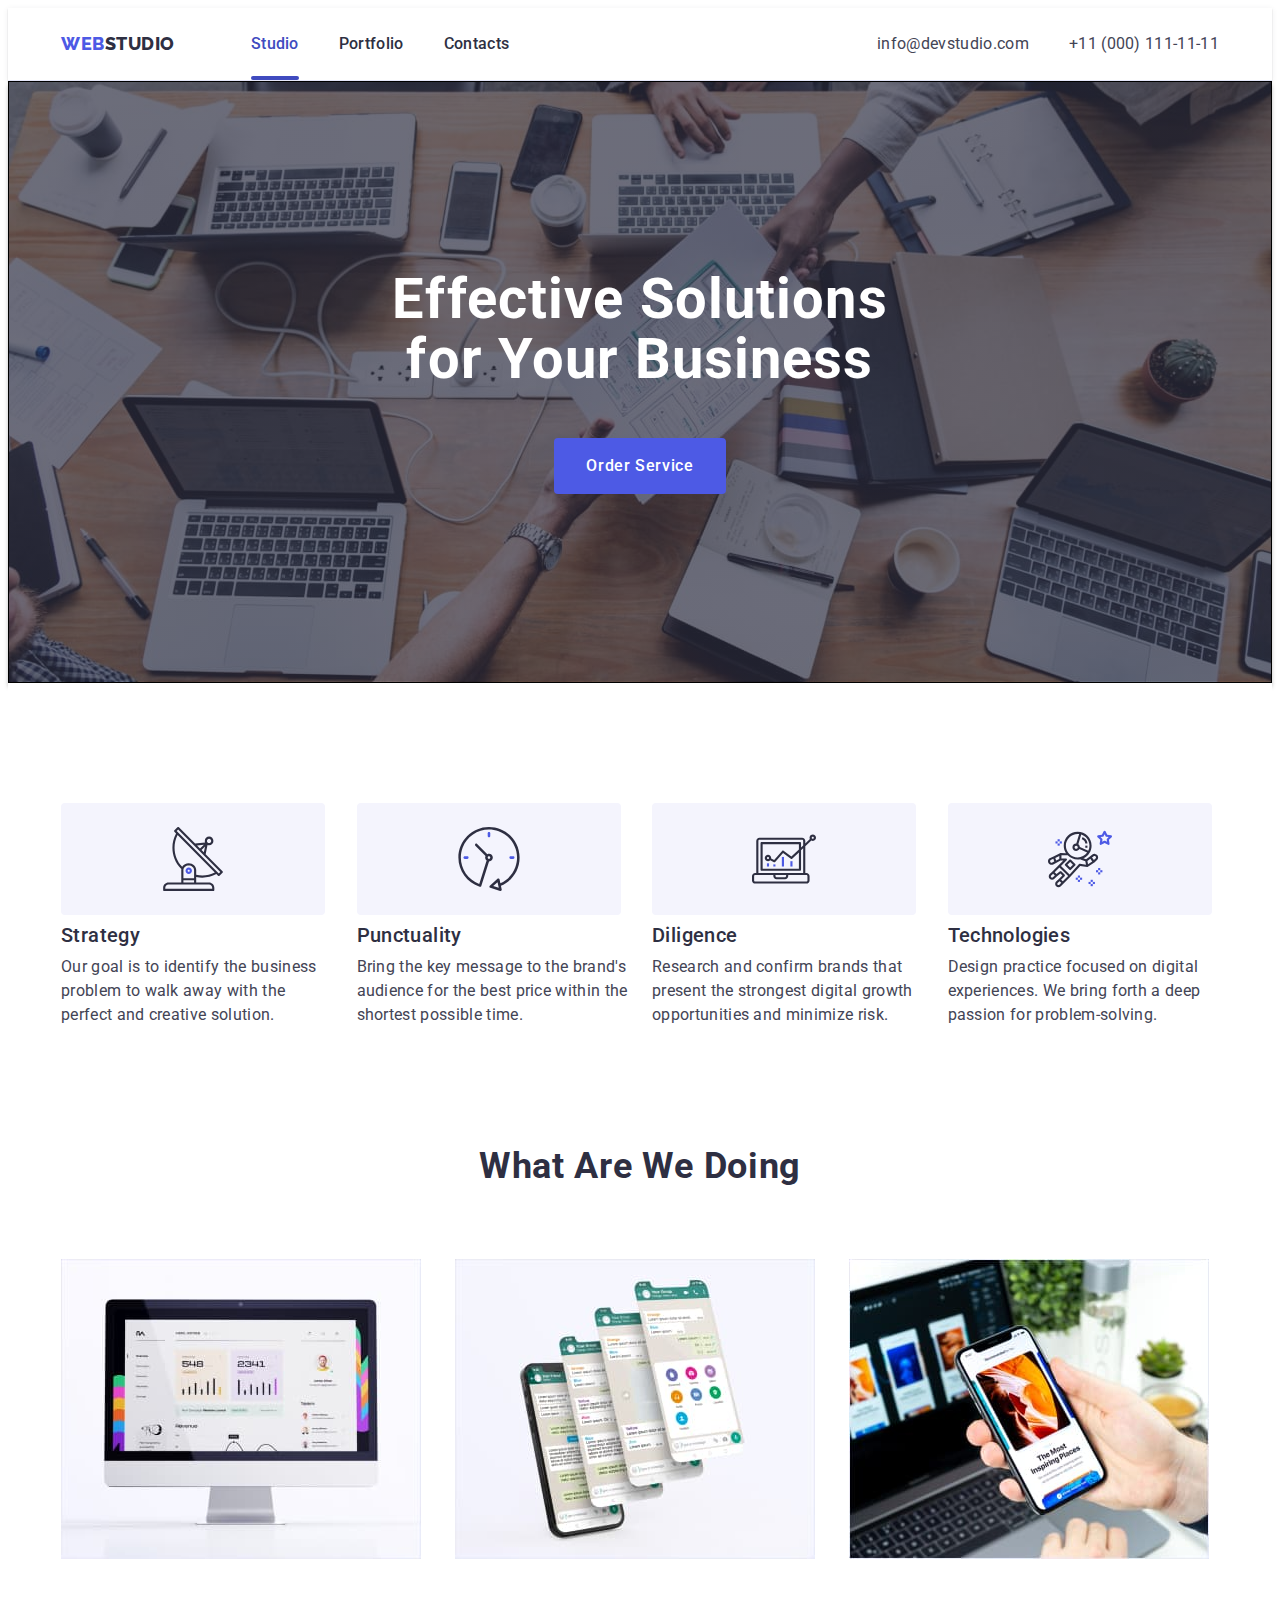
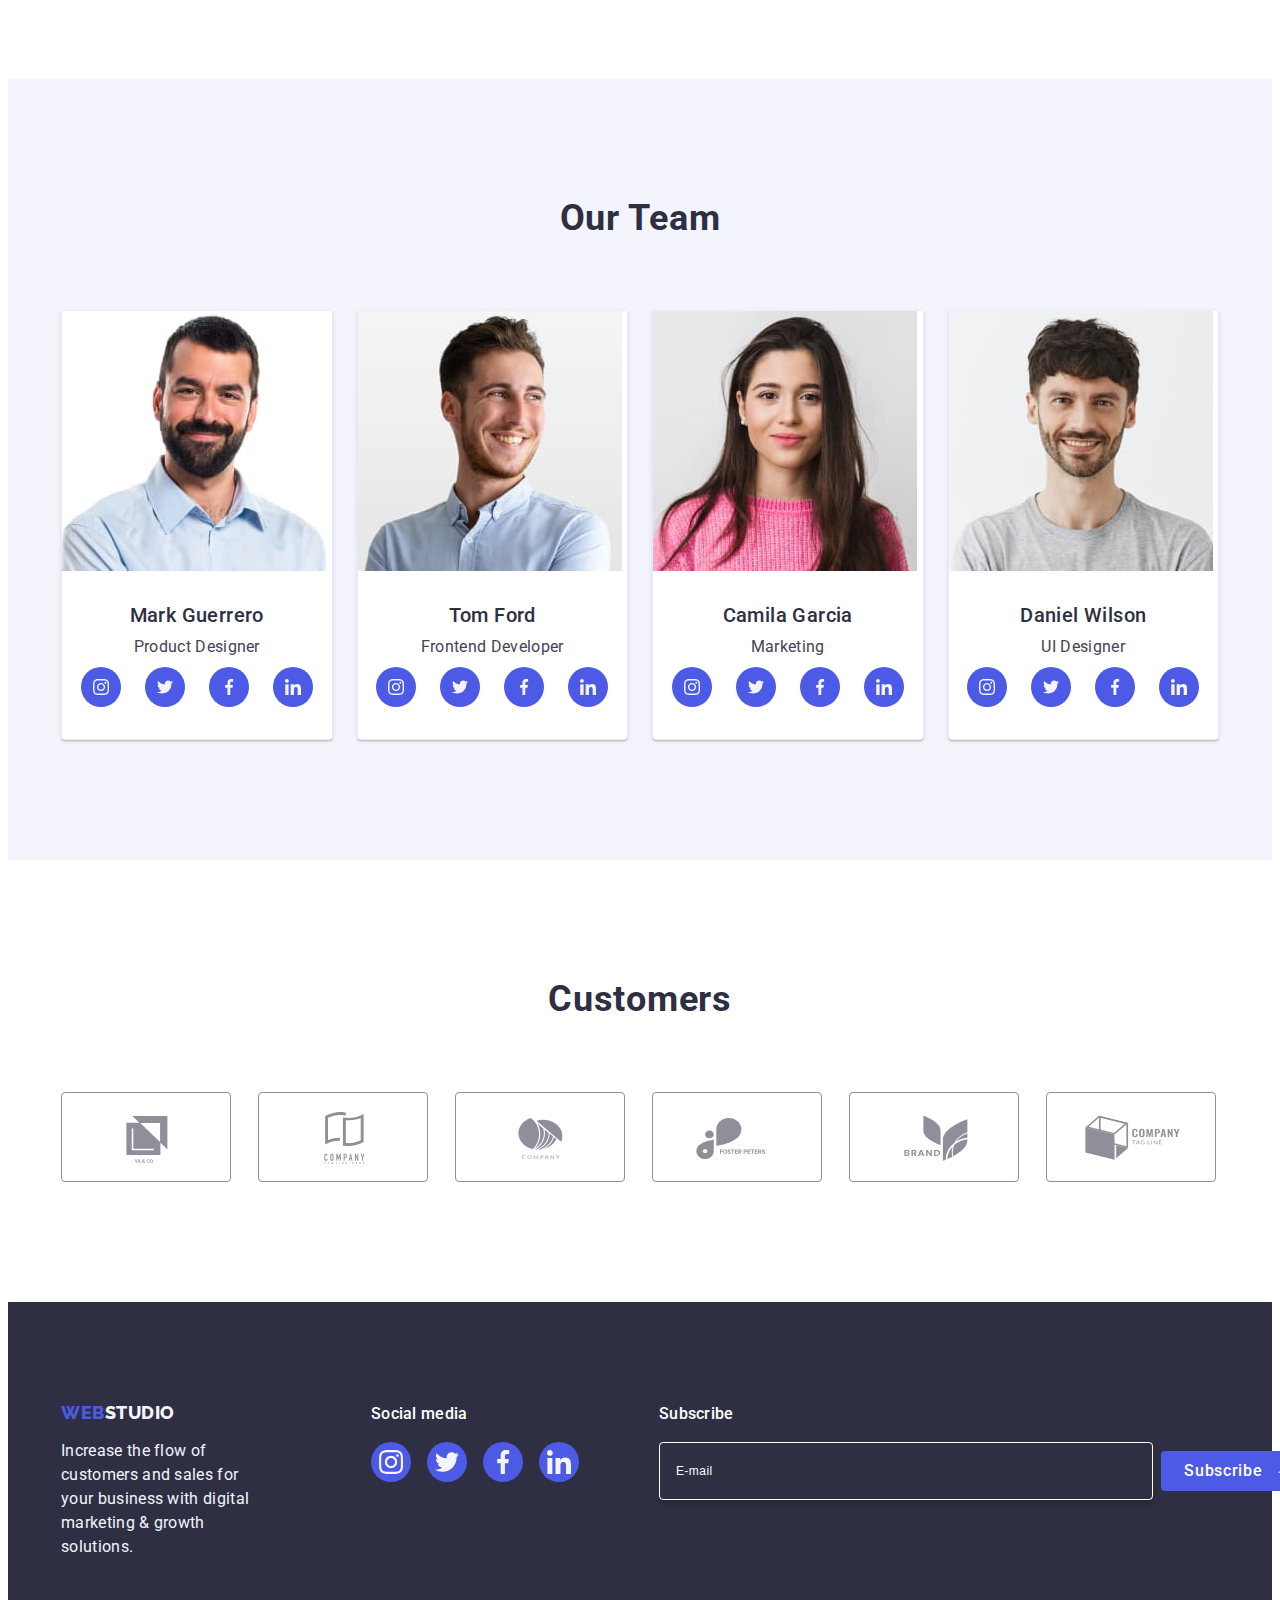
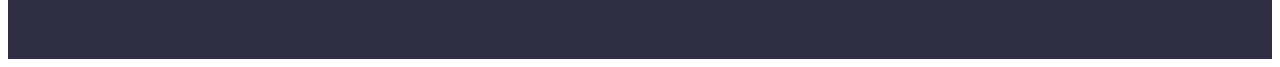
==== index.html @ 537f8226 "first" ====
<!DOCTYPE html>
<html lang="en">
  <head>
    <meta charset="UTF-8" />
    <meta name="viewport" content="width=device-width, initial-scale=1.0" />
    <title>Студія</title>
    <link rel="preconnect" href="https://fonts.googleapis.com" />
    <link rel="preconnect" href="https://fonts.gstatic.com" crossorigin />
    <link
      href="https://fonts.googleapis.com/css2?family=Raleway:wght@800&family=Roboto:wght@400;500;700;900&display=swap"
      rel="stylesheet" />
    <link
      rel="stylesheet"
      href="https://cdnjs.cloudflare.com/ajax/libs/modern-normalize/2.0.0/modern-normalize.min.css"
      integrity="sha512-4xo8blKMVCiXpTaLzQSLSw3KFOVPWhm/TRtuPVc4WG6kUgjH6J03IBuG7JZPkcWMxJ5huwaBpOpnwYElP/m6wg=="
      crossorigin="anonymous"
      referrerpolicy="no-referrer" />
    <link rel="stylesheet" href="./css/styles.css" />
  </head>

  <body>
    <header class="header">
      <div class="header-container container">
        <nav class="header-nav nav">
          <a href="./index.html" class="logo link"
            >Web<span class="studio-header">Studio</span></a
          >
          <ul class="nav-list list">
            <li>
              <a href="./index.html" class="nav-list-item current link"
                >Studio</a
              >
            </li>
            <li>
              <a href="./portfolio.html" class="nav-list-item link"
                >Portfolio</a
              >
            </li>
            <li>
              <a href="" class="nav-list-item link">Contacts</a>
            </li>
          </ul>
        </nav>
        <address class="link">
          <ul class="address-list list">
            <li class="address-list-item">
              <a href="mailto:info@devstudio.com" class="contacts-link link"
                >info@devstudio.com</a
              >
            </li>
            <li class="address-list-item">
              <a href="tel:+110001111111" class="contacts-link link"
                >+11 (000) 111-11-11</a
              >
            </li>
          </ul>
        </address>
      </div>
    </header>

    <main>
      <section class="main-section">
        <div class="main-section-container container">
          <h1 class="main-section-title">
            Effective Solutions for Your Business
          </h1>
          <button class="main-section-btn" type="button" data-modal-open>
            Order Service
          </button>
        </div>
      </section>

      <section class="section-two">
        <div class="container">
          <h2 class="visually-hidden">Principles of bisness</h2>
          <ul class="section-two-list list">
            <li class="section-two-item">
              <div class="section-two-wrapper">
                <svg class="section-two-icon" width="64" height="64">
                  <use href="./images/icons.svg#icon-antenna"></use>
                </svg>
              </div>
              <h3 class="h-three">Strategy</h3>
              <p class="principles-discr">
                Our goal is to identify the business problem to walk away with
                the perfect and creative solution.
              </p>
            </li>
            <li class="section-two-item">
              <div class="section-two-wrapper">
                <svg class="section-two-icon" width="64" height="64">
                  <use href="./images/icons.svg#icon-clock"></use>
                </svg>
              </div>
              <h3 class="h-three">Punctuality</h3>
              <p class="principles-discr">
                Bring the key message to the brand's audience for the best price
                within the shortest possible time.
              </p>
            </li>
            <li class="section-two-item">
              <div class="section-two-wrapper">
                <svg class="section-two-icon" width="64" height="64">
                  <use href="./images/icons.svg#icon-diagram"></use>
                </svg>
              </div>
              <h3 class="h-three">Diligence</h3>
              <p class="principles-discr">
                Research and confirm brands that present the strongest digital
                growth opportunities and minimize risk.
              </p>
            </li>
            <li class="section-two-item">
              <div class="section-two-wrapper">
                <svg class="section-two-icon" width="64" height="64">
                  <use href="./images/icons.svg#icon-astronaut"></use>
                </svg>
              </div>
              <h3 class="h-three">Technologies</h3>
              <p class="principles-discr">
                Design practice focused on digital experiences. We bring forth a
                deep passion for problem-solving.
              </p>
            </li>
          </ul>
        </div>
      </section>

      <section class="section-three">
        <div class="container">
          <h2 class="h-two">What are we doing</h2>
          <ul class="section-three-list card-set list">
            <li class="section-three-item card-set-item">
              <img
                src="./images/rectangle71.jpg"
                alt="Personal computer"
                width="360" />
            </li>
            <li class="section-three-item card-set-item">
              <img
                src="./images/rectangle72.jpg"
                alt="Mobile App"
                width="360" />
            </li>
            <li class="section-three-item card-set-item">
              <img
                src="./images/rectangle73.jpg"
                alt="Sinchronization PC to Mobile"
                width="360" />
            </li>
          </ul>
        </div>
      </section>

      <section class="team-section">
        <div class="container">
          <h2 class="team-section-title">Our team</h2>
          <ul class="team-section-list card-set list">
            <li class="team-section-item">
              <img src="./images/mark.jpg" alt="Mark`s photo" width="264" />
              <div class="employee-info">
                <h3 class="employee-title">Mark Guerrero</h3>
                <p class="employee-job">Product designer</p>
                <ul class="social-list list">
                  <li class="social-list-item">
                    <a
                      class="social-list-link link"
                      href="https://instagram.com/"
                      target="_blank"
                      ><svg class="social-list-icon" width="16" height="16">
                        <use
                          href="./images/icons.svg#icon-instagram"></use></svg
                    ></a>
                  </li>
                  <li class="social-list-item">
                    <a
                      class="social-list-link link"
                      href="https://twitter.com/"
                      target="_blank"
                      ><svg class="social-list-icon" width="16" height="16">
                        <use href="./images/icons.svg#icon-twitter"></use></svg
                    ></a>
                  </li>
                  <li class="social-list-item">
                    <a
                      class="social-list-link link"
                      href="https://facebook.com/"
                      target="_blank"
                      ><svg class="social-list-icon" width="16" height="16">
                        <use href="./images/icons.svg#icon-facebook"></use></svg
                    ></a>
                  </li>
                  <li class="social-list-item">
                    <a
                      class="social-list-link link"
                      href="https://ua.linkedin.com/"
                      target="_blank"
                      ><svg class="social-list-icon" width="16" height="16">
                        <use href="./images/icons.svg#icon-linkedin"></use></svg
                    ></a>
                  </li>
                </ul>
              </div>
            </li>
            <li class="team-section-item">
              <img src="./images/tom.jpg" alt="Tom`s photo" width="264" />
              <div class="employee-info">
                <h3 class="employee-title">Tom Ford</h3>
                <p class="employee-job">Frontend developer</p>
                <ul class="social-list list">
                  <li class="social-list-item">
                    <a
                      class="social-list-link link"
                      href="https://instagram.com/"
                      target="_blank"
                      ><svg class="social-list-icon" width="16" height="16">
                        <use
                          href="./images/icons.svg#icon-instagram"></use></svg
                    ></a>
                  </li>
                  <li class="social-list-item">
                    <a
                      class="social-list-link link"
                      href="https://twitter.com/"
                      target="_blank"
                      ><svg class="social-list-icon" width="16" height="16">
                        <use href="./images/icons.svg#icon-twitter"></use></svg
                    ></a>
                  </li>
                  <li class="social-list-item">
                    <a
                      class="social-list-link link"
                      href="https://facebook.com/"
                      target="_blank"
                      ><svg class="social-list-icon" width="16" height="16">
                        <use href="./images/icons.svg#icon-facebook"></use></svg
                    ></a>
                  </li>
                  <li class="social-list-item">
                    <a
                      class="social-list-link link"
                      href="https://ua.linkedin.com/"
                      target="_blank"
                      ><svg class="social-list-icon" width="16" height="16">
                        <use href="./images/icons.svg#icon-linkedin"></use></svg
                    ></a>
                  </li>
                </ul>
              </div>
            </li>
            <li class="team-section-item">
              <img src="./images/camila.jpg" alt="Camila`s photo" width="264" />
              <div class="employee-info">
                <h3 class="employee-title">Camila Garcia</h3>
                <p class="employee-job">Marketing</p>
                <ul class="social-list list">
                  <li class="social-list-item">
                    <a
                      class="social-list-link link"
                      href="https://instagram.com/"
                      target="_blank"
                      ><svg class="social-list-icon" width="16" height="16">
                        <use
                          href="./images/icons.svg#icon-instagram"></use></svg
                    ></a>
                  </li>
                  <li class="social-list-item">
                    <a
                      class="social-list-link link"
                      href="https://twitter.com/"
                      target="_blank"
                      ><svg class="social-list-icon" width="16" height="16">
                        <use href="./images/icons.svg#icon-twitter"></use></svg
                    ></a>
                  </li>
                  <li class="social-list-item">
                    <a
                      class="social-list-link link"
                      href="https://facebook.com/"
                      target="_blank"
                      ><svg class="social-list-icon" width="16" height="16">
                        <use href="./images/icons.svg#icon-facebook"></use></svg
                    ></a>
                  </li>
                  <li class="social-list-item">
                    <a
                      class="social-list-link link"
                      href="https://ua.linkedin.com/"
                      target="_blank"
                      ><svg class="social-list-icon" width="16" height="16">
                        <use href="./images/icons.svg#icon-linkedin"></use></svg
                    ></a>
                  </li>
                </ul>
              </div>
            </li>
            <li class="team-section-item">
              <img src="./images/daniel.jpg" alt="Daniel`s photo" width="264" />
              <div class="employee-info">
                <h3 class="employee-title">Daniel Wilson</h3>
                <p class="employee-job">UI Designer</p>
                <ul class="social-list list">
                  <li class="social-list-item">
                    <a
                      class="social-list-link link"
                      href="https://instagram.com/"
                      target="_blank"
                      ><svg class="social-list-icon" width="16" height="16">
                        <use
                          href="./images/icons.svg#icon-instagram"></use></svg
                    ></a>
                  </li>
                  <li class="social-list-item">
                    <a
                      class="social-list-link link"
                      href="https://twitter.com/"
                      target="_blank"
                      ><svg class="social-list-icon" width="16" height="16">
                        <use href="./images/icons.svg#icon-twitter"></use></svg
                    ></a>
                  </li>
                  <li class="social-list-item">
                    <a
                      class="social-list-link link"
                      href="https://facebook.com/"
                      target="_blank"
                      ><svg class="social-list-icon" width="16" height="16">
                        <use href="./images/icons.svg#icon-facebook"></use></svg
                    ></a>
                  </li>
                  <li class="social-list-item">
                    <a
                      class="social-list-link link"
                      href="https://ua.linkedin.com/"
                      target="_blank"
                      ><svg class="social-list-icon" width="16" height="16">
                        <use href="./images/icons.svg#icon-linkedin"></use></svg
                    ></a>
                  </li>
                </ul>
              </div>
            </li>
          </ul>
        </div>
      </section>

      <section class="customers-section">
        <div class="container">
          <h2 class="h-two">Customers</h2>
          <ul class="customers-section-list list">
            <li class="customers-list-item">
              <a href="" class="customers-item" target="_blank">
                <svg class="customers-icon" width="104" height="56">
                  <use href="./images/icons.svg#icon-Logo1"></use>
                </svg>
              </a>
            </li>
            <li class="customers-list-item">
              <a href="" class="customers-item" target="_blank">
                <svg class="customers-icon" width="104" height="56">
                  <use href="./images/icons.svg#icon-Logo2"></use>
                </svg>
              </a>
            </li>
            <li class="customers-list-item">
              <a href="" class="customers-item" target="_blank">
                <svg class="customers-icon" width="104" height="56">
                  <use href="./images/icons.svg#icon-Logo3"></use>
                </svg>
              </a>
            </li>
            <li class="customers-list-item">
              <a href="" class="customers-item" target="_blank">
                <svg class="customers-icon" width="104" height="56">
                  <use href="./images/icons.svg#icon-Logo4"></use>
                </svg>
              </a>
            </li>
            <li class="customers-list-item">
              <a href="" class="customers-item" target="_blank">
                <svg class="customers-icon" width="104" height="56">
                  <use href="./images/icons.svg#icon-Logo5"></use>
                </svg>
              </a>
            </li>
            <li class="customers-list-item">
              <a href="" class="customers-item" target="_blank">
                <svg class="customers-icon" width="104" height="56">
                  <use href="./images/icons.svg#icon-Logo6"></use>
                </svg>
              </a>
            </li>
          </ul>
        </div>
      </section>
    </main>

    <footer class="foot-fon">
      <div class="footer-container container">
        <div class="logo-text">
          <a href="./index.html" class="logo-footer link"
            >Web<span class="studio-footer">Studio</span></a
          >
          <p class="footer-text">
            Increase the flow of customers and sales for your business with
            digital marketing & growth solutions.
          </p>
        </div>
        <div class="social-media">
          <p class="social-text">Social media</p>
          <ul class="social-list-footer list">
            <li class="social-footer-item">
              <a
                class="social-footer-link link"
                href="https://instagram.com/"
                target="_blank"
                ><svg class="social-list-icon" width="24" height="24">
                  <use href="./images/icons.svg#icon-instagram"></use></svg
              ></a>
            </li>
            <li class="social-footer-item">
              <a
                class="social-footer-link link"
                href="https://twitter.com/"
                target="_blank"
                ><svg class="social-list-icon" width="24" height="24">
                  <use href="./images/icons.svg#icon-twitter"></use></svg
              ></a>
            </li>
            <li class="social-footer-item">
              <a
                class="social-footer-link link"
                href="https://facebook.com/"
                target="_blank"
                ><svg class="social-list-icon" width="24" height="24">
                  <use href="./images/icons.svg#icon-facebook"></use></svg
              ></a>
            </li>
            <li class="social-footer-item">
              <a
                class="social-footer-link link"
                href="https://ua.linkedin.com/"
                target="_blank"
                ><svg class="social-list-icon" width="24" height="24">
                  <use href="./images/icons.svg#icon-linkedin"></use></svg
              ></a>
            </li>
          </ul>
        </div>
        <div class="footer-button">
          <p class="social-text">Subscribe</p>
          <form class="footer-form" name="subscribe_form">
            <input
              class="footer-form-input"
              name="subscribe_email"
              type="email"
              placeholder="E-mail" />
            <button class="footer-btn" type="submit">
              Subscribe
              <svg class="footer-btn-icon" width="24" height="24">
                <use href="./images/icons.svg#icon-email"></use>
              </svg>
            </button>
          </form>
        </div>
      </div>
    </footer>

    <!-- Modal window -->
    <div class="backdrop is-hidden" data-modal>
      <div class="modal">
        <button class="modal-btn" type="button" data-modal-close>
          <svg class="modal-btn-icon" width="8" height="8">
            <use href="./images/icons.svg#icon-close"></use>
          </svg>
        </button>

        <!-- Modal form -->
        <strong class="modal-title"
          >Leave your contacts and we will call you back</strong
        >

        <form class="modal-form" name="review-form">
          <!-- Name -->
          <label class="modal-form-label" for="user-name">Name</label>
          <div class="modal-form-field">
            <input
              class="modal-form-input"
              type="text"
              name="user-name"
              id="user-name"
              placeholder="" />
            <svg class="modal-form-icon" width="18" height="18">
              <use href="./images/icons.svg#icon-user"></use>
            </svg>
          </div>
          <!-- Phone -->
          <label class="modal-form-label" for="user-phone">Phone</label>
          <div class="modal-form-field">
            <input
              class="modal-form-input"
              type="tel"
              name="user-phone"
              id="user-phone"
              placeholder="" />
            <svg class="modal-form-icon" width="18" height="24">
              <use href="./images/icons.svg#icon-phone"></use>
            </svg>
          </div>
          <!-- Email -->
          <label class="modal-form-label" for="user-email">Email</label>
          <div class="modal-form-field">
            <input
              class="modal-form-input"
              type="email"
              name="user-email"
              id="user-email"
              placeholder="" />
            <svg class="modal-form-icon" width="18" height="24">
              <use href="./images/icons.svg#icon-email"></use>
            </svg>
          </div>
          <!-- Comment -->
          <label class="modal-form-label" for="user-comment">Comment</label>
          <textarea
            class="modal-form-comment"
            id="user-comment"
            rows="8"
            placeholder="Text input"></textarea>
          <!-- Agreement -->
          <label class="modal-form-agreement">
            <input
              class="visually-hidden"
              type="checkbox"
              name="user-agreement" />
            <span class="agreement-checkbox">
              <svg class="agreement-checkbox-icon" width="16" height="16">
                <use href="./images/icons.svg#icon-click"></use>
              </svg>
            </span>
            <span class="modal-form-desc"
              >I accept the terms and conditions of the
              <a
                class="modal-form-link"
                href=""
                target="_blank"
                rel="noopener no-referrer">
                Privacy Policy</a
              >
            </span>
          </label>
          <!-- Button agreement -->
          <button class="main-section-btn" type="submit">Send</button>
        </form>
      </div>
    </div>

    <script src="./js/modal.js"></script>
  </body>
</html>
---- css/styles.css ----
:root {
  --iris: #4d5ae5;
  --ocean: #404bbf;
  --slate: #434455;
  --cornflower: #e7e9fc;
  --cloud: #f4f4fd;
  --grey: #2e2f42;
  --white: #ffffff;
  --lightslate: #8e8f99;
  --green: #31d0aa;
  --dairy: #fcfcfc;
    --animation: 250ms cubic-bezier(0.4, 0, 0.2, 1);
  }
/*======= Base styles ============ */
body {
  font-family: 'Roboto', sans-serif;
  color: var(--slate);
  background-color: var(--white);
  line-height: 1.5;
  font-size: 16px;
}

.list {
  list-style: none;
  padding: 0;
  margin: 0;
}

.link {
  text-decoration: none;
  font-style: normal;
  color: currentColor;
}
.visually-hidden {
  position: absolute;
  width: 1px;
  height: 1px;
  margin: -1px;
  border: 0;
  padding: 0;
  white-space: nowrap;
  clip-path: inset(100%);
  clip: rect(0 0 0 0);
  overflow: hidden;
}
h1,
h2,
h3,
p {
  margin: 0;
}
.h-two {
  color: var(--grey);
  font-size: 36px;
  font-weight: 700;
  line-height: 1.11;
  letter-spacing: 0.02em;
  text-transform: capitalize;
  text-align: center;
  min-width: 323px;
  margin: 0 auto;
  margin-bottom: 72px;
}
.h-three {
  color: var(--grey);
  background-color: var(--white);
  font-size: 20px;
  font-weight: 500;
  line-height: 1.2;
  letter-spacing: 0.02em;
  margin-bottom: 8px;
}
.container {
  width: 1158px;
  margin: 0 auto;
  padding: 0 15px;
}
.nav {
  display: flex;
  align-items: center;
}
img {
  display: block;
  max-width: 100%;
  height: auto;
}
/* ======== Header styles ======================= */
/* Logo */
.logo {
  display: flex;
  padding: 24px 0;
  align-items: center;
  margin-right: 76px;
  color: var(--iris);
  font-family: 'Raleway', sans-serif;
  font-size: 18px;
  font-weight: 800;
  line-height: 1.17;
  letter-spacing: 0.54px;
  text-transform: uppercase;
}
.header {
  border-bottom: 1px solid var(--cornflower);
  box-shadow: 0px 2px 1px rgba(46, 47, 66, 0.08),
    0px 1px 1px rgba(46, 47, 66, 0.16), 0px 1px 6px rgba(46, 47, 66, 0.08);
}

.header-container {
  display: flex;
  width: 1158px;
  align-items: center;
  justify-content: space-between;
  margin: 0 auto;
}
.header-nav {
}
.studio-header {
  color: var(--grey);
}
/* Navigation on pages */
.nav-list {
  display: flex;
  align-items: center;
  gap: 40px;
  margin-right: auto;
}
.nav-list-item {
  display: block;
  padding: 24px 0;
  position: relative;
  color: var(--grey);
  font-weight: 500;
  line-height: 1.5;
  letter-spacing: 0.02em;
  transition: color var(--animation);
}
.nav-list-item.link:hover,
.nav-list-item.link:focus,
.nav-list-item.link:active,
.nav-list-item.current {
  color: var(--ocean);
}

.nav-list-item::after {
  content: '';
  position: absolute;
  left: 0;
  bottom: 0;
  display: block;
  width: 100%;
  height: 4px;
  border-radius: 2px;
}

.nav-list-item.current::after {
  background-color: var(--ocean);
}
/* Address */
.address-list {
  display: flex;
  gap: 40px;
}
.address-list-item {
  transition: color var(--animation);
}
.contacts-link {
  display: block;
  padding: 24px 0;
  letter-spacing: 0.02em;
  color: var(--slate);
  transition: color var(--animation);
}
.contacts-link.link:hover,
.contacts-link.link:focus {
  color: var(--ocean);
}
.contacts-link.link:active {
  color: var(--ocean);
}
/* ====================================== */
/* ==========Main section================ */
.main-section {
  max-width: 1440px;
  margin: 0 auto;
  background-color: var(--grey);
  background-image: linear-gradient(
      rgba(46, 47, 66, 0.7),
      rgba(46, 47, 66, 0.7)
    ),
    url(../images/people-office.jpg);
  background-size: cover;
  background-repeat: no-repeat;
  background-position: center;
  border: 1px solid #000;
  box-shadow: 0px 4px 4px 0px rgba(0, 0, 0, 0.25);
  padding: 188px 0;
}

.main-section-container {
}
.main-section-title {
  max-width: 496px;
  margin: 0 auto;
  color: var(--white);
  font-size: 56px;
  font-weight: 700;
  line-height: 1.07;
  letter-spacing: 0.02em;
  text-align: center;
}
.main-section-btn {
  display: block;
  min-width: 169px;
  height: 56px;
  padding: 16px 32px;
  margin: 0 auto;
  margin-top: 48px;
  border-radius: 4px;
  border: none;
  font-family: inherit;
  background: var(--iris);
  color: var(--white);
  font-weight: 500;
  font-size: 16px;
  line-height: 1.5;
  letter-spacing: 0.04em;
  cursor: pointer;
  transition: background-color var(--animation);
}
.main-section-btn:hover,
.main-section-btn:focus {
  background: var(--ocean);
  color: var(--white);
}
.main-section-btn:active {
  background: var(--ocean);
  color: var(--white);
}
/* =========================== */
/* =====section-two===== */
.section-two {
  padding: 120px 0;
  margin: 0 auto;
  background: var(--white);
}

.section-two-list {
  display: flex;
  gap: 24px;
}
.section-two-item {
  width: calc((100% - 72px) / 4);
}
.section-two-wrapper {
  display: flex;
  align-items: center;
  justify-content: center;
  width: 264px;
  height: 112px;
  margin-bottom: 8px;
  border-radius: 4px;
  background-color: var(--cloud);
}
.section-two-icon {
}
.principles-discr {
  color: var(--slate);
  font-weight: 400;
  letter-spacing: 0.02em;
}
/* ================================= */
/* =====section-three============ */
.section-three {
  margin: 0 auto;
  padding-bottom: 120px;
}

.section-three-list {
  gap: 24px;
  --indent: 24px;
  --items: 3;
}
.card-set {
  display: flex;
  flex-wrap: nowrap;
  column-gap: var(--indent);
}
.card-set-item {
  flex-basis: calc((100% - var(--indent) * (var(--items) - 1)) / var(--items));
}
.section-three-item {
  border: 0;
}

/* ================================= */
/* ======team-section=============== */
.team-section {
  background-color: var(--cloud);
  padding: 120px 0;
}
.team-section-title {
  color: var(--grey);
  font-size: 36px;
  font-weight: 700;
  line-height: 1.11;
  letter-spacing: 0.02em;
  text-transform: capitalize;
  text-align: center;
  min-width: 162px;
  margin: 0 auto;
  margin-bottom: 72px;
}
.team-section-list {
  --items: 4;
  --indent: 24px;
  gap: 24px;
}
.employee-info {
  padding: 32px 0;
}

.team-section-item {
  background-color: var(--white);
  border: 1px solid var(--cornflower);
  border-top: none;
  border-radius: 0px 0px 4px 4px;
  box-shadow: 0px 2px 1px 0px rgba(46, 47, 66, 0.08),
    0px 1px 1px 0px rgba(46, 47, 66, 0.16),
    0px 1px 6px 0px rgba(46, 47, 66, 0.08);
  width: calc((100% - 72px) / 4);
}
.employee-title {
  color: var(--grey);
  background-color: var(--white);
  font-size: 20px;
  font-weight: 500;
  line-height: 1.2;
  letter-spacing: 0.02em;
  margin-bottom: 8px;
  text-align: center;
}
.employee-job {
  background-color: var(--white);
  font-weight: 400;
  color: var(--slate);
  letter-spacing: 0.02em;
  text-transform: capitalize;
  text-align: center;
  margin-bottom: 8px;
}
.social-list {
  display: flex;
  gap: 24px;
  justify-content: center;
  align-items: center;
}
.social-list-item {
  transition: background-color var(--animation);
}
.social-list-link {
  display: flex;
  justify-content: center;
  align-items: center;
  width: 40px;
  height: 40px;
  background-color: var(--iris);
  border-radius: 50%;
  color: var(--cloud);
  transition: background-color var(--animation);
}
.social-list-link:hover,
.social-list-link:focus {
  background-color: var(--ocean);
  box-shadow: 0px 2px 1px 0px rgba(46, 47, 66, 0.08),
    0px 1px 1px 0px rgba(46, 47, 66, 0.16),
    0px 1px 6px 0px rgba(46, 47, 66, 0.08);
  border-radius: 0 0 4px 4px;
}
.social-list-icon {
  fill: currentColor;
}
/* ================================= */
/* ======customers-section=============== */
.customers-section {
  background-color: var(--white);
  padding: 120px 0;
}
.customers-section-list {
  display: flex;
  gap: 24px;
}
.customers-list-item {
  width: calc((100% - 120px) / 6);
}
.customers-item {
  display: flex;
  align-items: center;
  justify-content: center;
  width: 168px;
  height: 88px;
  border: 1px solid var(--lightslate);
  border-radius: 4px;
  color: var(--lightslate);
  transition: color var(--animation), border-color var(--animation);
}
.customers-icon {
  fill: currentColor;
}

.customers-item:hover,
.customers-item:focus {
  fill: var(--ocean);
  border-color: var(--ocean);
  color: var(--ocean);
}
/* ================================ */
/* =====Buttons====== */
.buttons-section {
  padding-top: 96px;
  padding-bottom: 120px;
}

.buttons {
  font-family: inherit;
  background: var(--cloud);
  color: var(--iris);
  text-align: center;
  font-weight: 500;
  font-size: 16px;
  line-height: 1.5;
  letter-spacing: 0.04em;
  cursor: pointer;
  min-width: 21px;
  min-height: 24px;
  border-radius: 4px;
  border: 1px solid var(--cornflower);
  padding: 12px 24px;
  transition: color var(--animation), background-color var(--animation),
    border-color var(--animation), box-shadow var(--animation);
}

.buttons:hover,
.buttons:focus {
  background: var(--ocean);
  color: var(--white);
  border: 1px solid transparent;
  box-shadow: 0px 2px 2px 0px rgba(0, 0, 0, 0.12),
    0px 2px 1px 0px rgba(0, 0, 0, 0.08), 0px 3px 1px 0px rgba(0, 0, 0, 0.1);
}
.buttons:active {
  background: var(--ocean);
  color: var(--white);
  box-shadow: 0px 2px 2px 0px rgba(0, 0, 0, 0.12),
    0px 2px 1px 0px rgba(0, 0, 0, 0.08), 0px 3px 1px 0px rgba(0, 0, 0, 0.1);
}
.buttons-section-list {
  display: flex;
  gap: 24px;
  justify-content: center;
  margin-bottom: 72px;
}
/* ========================= */
/* ======Menu section======= */

.menu-section-list {
  display: flex;
  flex-wrap: wrap;
  column-gap: 24px;
  row-gap: 48px;
}
.menu-list-item {
  background: var(--white);
  width: calc((100% - 48px) / 3);
  transition: box-shadow var(--animation);
}
.card-link {
  display: block;
  border: 1px solid var(--cloud, #f4f4fd);
  transition: box-shadow var(--animation);
}
.card-link:hover,
.card-link:focus {
  border: none;
  box-shadow: 0px 2px 1px 0px rgba(46, 47, 66, 0.08),
    0px 1px 1px 0px rgba(46, 47, 66, 0.16),
    0px 1px 6px 0px rgba(46, 47, 66, 0.08);
}

.thumb {
  position: relative;
  overflow: hidden;
}
.overlay {
  position: absolute;
  top: 0;
  left: 0;
  width: 100%;
  height: 100%;
  padding: 24px 16px;
  color: var(--cloud);
  background-color: var(--iris);
  transform: translateY(100%);
  transition: transform var(--animation);
  letter-spacing: 0.02em;
  padding: 40px 32px;
}

.card-link:hover .overlay,
.card-link:focus .overlay {
  transform: translateY(0);
}
.menu-list-img {
  display: block;
}
.menu-div {
  padding: 32px 16px;
  border: 1px solid var(--cornflower);
  border-top: none;
}
.menu-div .menu-title {
  color: var(--grey);
  font-size: 20px;
  font-weight: 500;
  line-height: 1.2;
  letter-spacing: 0.02em;
  margin: 0;
  margin-bottom: 8px;
}
.menu-div .menu-title-choice {
  color: var(--slate);
  font-weight: 400;
  letter-spacing: 0.02em;
  margin: 0;
  transition: transform var(--animation);
}
/* ================================ */
/* =====Footer styles============== */
.foot-fon {
  padding-top: 100px;
  padding-bottom: 100px;
  background-color: var(--grey);
}
.footer-container {
  display: flex;
  align-items: baseline;
}
.logo-text {
  margin-right: 120px;
}
.logo-footer {
  display: inline-flex;
  align-items: center;
  margin-bottom: 16px;
  margin-right: 76px;
  color: var(--iris);
  font-family: 'Raleway', sans-serif;
  font-size: 18px;
  font-weight: 800;
  line-height: 1.17;
  letter-spacing: 0.54px;
  text-transform: uppercase;
}
.studio-footer {
  color: var(--cloud);
}
.footer-text {
  max-width: 264px;
  margin: 0;
  color: var(--cloud);
  letter-spacing: 0.02em;
  padding: 0;
}
.social-media {
  margin-right: 80px;
}

.social-list-footer {
  display: flex;
  justify-content: center;
  align-items: center;
  gap: 16px;
}
.social-footer-item {
  transition: background-color var(--animation);
}

.social-footer-link {
  display: flex;
  justify-content: center;
  align-items: center;
  width: 40px;
  height: 40px;
  background-color: var(--iris);
  border-radius: 50%;
  color: var(--cloud);
  transition: background-color var(--animation);
}

.social-text {
  color: var(--white);
  font-weight: 500;
  letter-spacing: 0.32px;
  margin-bottom: 16px;
  padding: 0;
}

.social-footer-link:hover,
.social-footer-link:focus {
  background-color: var(--green);
}

/* =====footer form============== */
.footer-button {
  margin-left: auto;
}
.footer-form {
  display: flex;
  align-items: center;
  gap: 8px;
}
.footer-form-input {
  width: 264px;
  height: 40px;
  padding: 8px 212px 8px 16px;

  font-size: 12px;
  letter-spacing: 0.04em;
  line-height: 2em;
  color: var(--white);

  outline: transparent;
  background-color: transparent;

  border-radius: 4px;
  border: 1px solid var(--white);
  box-shadow: 0px 4px 4px 0px rgba(0, 0, 0, 0.15);

  transition: border-color var(--animation);
}
.footer-form-input:focus {
  border-color: var(--ocean);
}
.footer-form-input::placeholder {
  color: var(--white);
}
.footer-btn {
  display: flex;
  align-items: center;
  justify-content: center;
  gap: 16px;
  min-width: 165px;
  height: 40px;
  margin: 0 auto;

  border-radius: 4px;
  border: none;
  font-family: inherit;
  background: var(--iris);
  color: var(--white);
  font-weight: 500;
  font-size: 16px;
  line-height: 1.5;
  letter-spacing: 0.04em;
  cursor: pointer;
  transition: background-color var(--animation), color var(--animation),
    box-shadow var(--animation);
}
.footer-btn-icon {
  fill: var(--white);
}

.footer-btn:hover,
.footer-btn:focus,
.footer-btn:active {
  background: var(--ocean);
  color: var(--white);
}

/* ================================ */
/* =====Modal window============== */
.backdrop {
  position: fixed;
  top: 0;
  left: 0;
  width: 100%;
  height: 100%;
  background: rgba(46, 47, 66, 0.4);
  transition: opacity var(--animation), visibility var(--animation);
}
.modal {
  position: absolute;
  top: 50%;
  left: 50%;
  width: 408px;
  padding: 72px 24px 24px 24px;
  min-height: 584px;
  border-radius: 4px;
  background-color: var(--dairy);
  box-shadow: 0px 2px 1px 0px rgba(0, 0, 0, 0.2),
    0px 1px 3px 0px rgba(0, 0, 0, 0.12), 0px 1px 1px 0px rgba(0, 0, 0, 0.14);
  opacity: 1;
  transform: translateX(-50%) translateY(-50%);
  transition: transform var(--animation);
}
.modal-btn {
  background-color: var(--cornflower);
  border: 1px solid rgba(0, 0, 0, 0.1);
  padding: 0;
  width: 24px;
  height: 24px;
  bottom: 24px;
  display: flex;
  align-items: center;
  justify-content: center;
  position: absolute;
  top: 24px;
  right: 24px;
  border-radius: 50%;
  cursor: pointer;
  transition: background-color var(--animation), border var(--animation);
}
.modal-btn-icon {
  transition: fill var(--animation);
}
.modal-btn:hover,
.modal-btn:focus {
  fill: var(--white);
  background-color: var(--ocean);
  border: none;
}

.backdrop.is-hidden {
  opacity: 0;
  pointer-events: none;
  visibility: hidden;
}
.backdrop.is-hidden .modal {
  opacity: 0;
  transform: translateX(-50%) translateY(-50%);
}

/* =====Modal form============== */
.modal-title {
  display: block;
  width: 360px;
  margin-bottom: 16px;
  font-size: 16px;
  font-weight: 500;
  line-height: 1.5;
  letter-spacing: 0.32px;
  color: var(--grey);
}

.modal-form {
}

.modal-form-label {
  display: block;
  margin-bottom: 4px;
  color: var(--lightslate);
  font-family: Roboto;
  font-size: 12px;
  font-weight: 400;
  line-height: 1.17;
  letter-spacing: 0.04em;
}
.modal-form-field {
  position: relative;
  margin-bottom: 8px;
}

.modal-form-input,
.modal-form-comment {
  width: 100%;
  padding: 8px 16px;

  font-size: 18px;
  letter-spacing: 0.04em;
  border-radius: 4px;
  border: 1px solid var(--grey);

  outline: transparent;

  transition: border-color var(--animation);
}
.modal-form-input {
  padding-left: 38px;
}
.modal-form-comment {
  font-family: Roboto;
  font-style: normal;
  font-weight: 400;
  letter-spacing: 0.04;
  font-size: 12px;
  line-height: 1.17em;
  width: 100%;
  height: 120px;
  margin-bottom: 16px;
  resize: none;
}
/*.modal-form-input::placeholder {
  opacity: 0;
  color: var(--grey);
  transition: opacity var(--animation);
}
.modal-form-input:focus::placeholder {
  opacity: 1;
}*/
.modal-form-icon {
  position: absolute;
  top: 50%;
  left: 0;
  transform: translateX(16px) translateY(-50%);

  transition: border-color var(--animation);
  fill: var(--grey);
  border-color: var(--grey);
  pointer-events: none;
}
.modal-form-input:focus,
.modal-form-comment:focus,
.modal-form-input:hover,
.modal-form-comment:hover,
.modal-form-input:active,
.modal-form-comment:active {
  border: 1px solid var(--iris);
}
.modal-form-input:focus + .modal-form-icon,
.modal-form-input:active + .modal-form-icon {
  fill: var(--iris);
}

/* ======Agreement========== */
.modal-form-agreement {
  font-size: 12px;
  letter-spacing: 0.04em;
  line-height: 1.17;
  color: var(--lightslate);
}

/*.checkbox:checked + .modal-form-desc {
  color: var(--ocean);*/
}
.agreement-checkbox {
  color: transparent;
  display: inline-flex;
  align-items: center;
  justify-content: center;
  margin-right: 8px;
  width: 16px;
  height: 16px;
  stroke-width: 1px;
  stroke: var(--grey);
  transition: background-color var(--animation), stroke var(--animation),
    color var(--animation);
}
input[type='checkbox']:checked + .agreement-checkbox {
  background-color: var(--ocean);
  stroke: var(--ocean);
  color: var(--white);
}
.agreement-checkbox-icon {
  fill: currentColor;
}
.modal-form-link {
  line-height: 1.33;
  color: var(--iris);
}
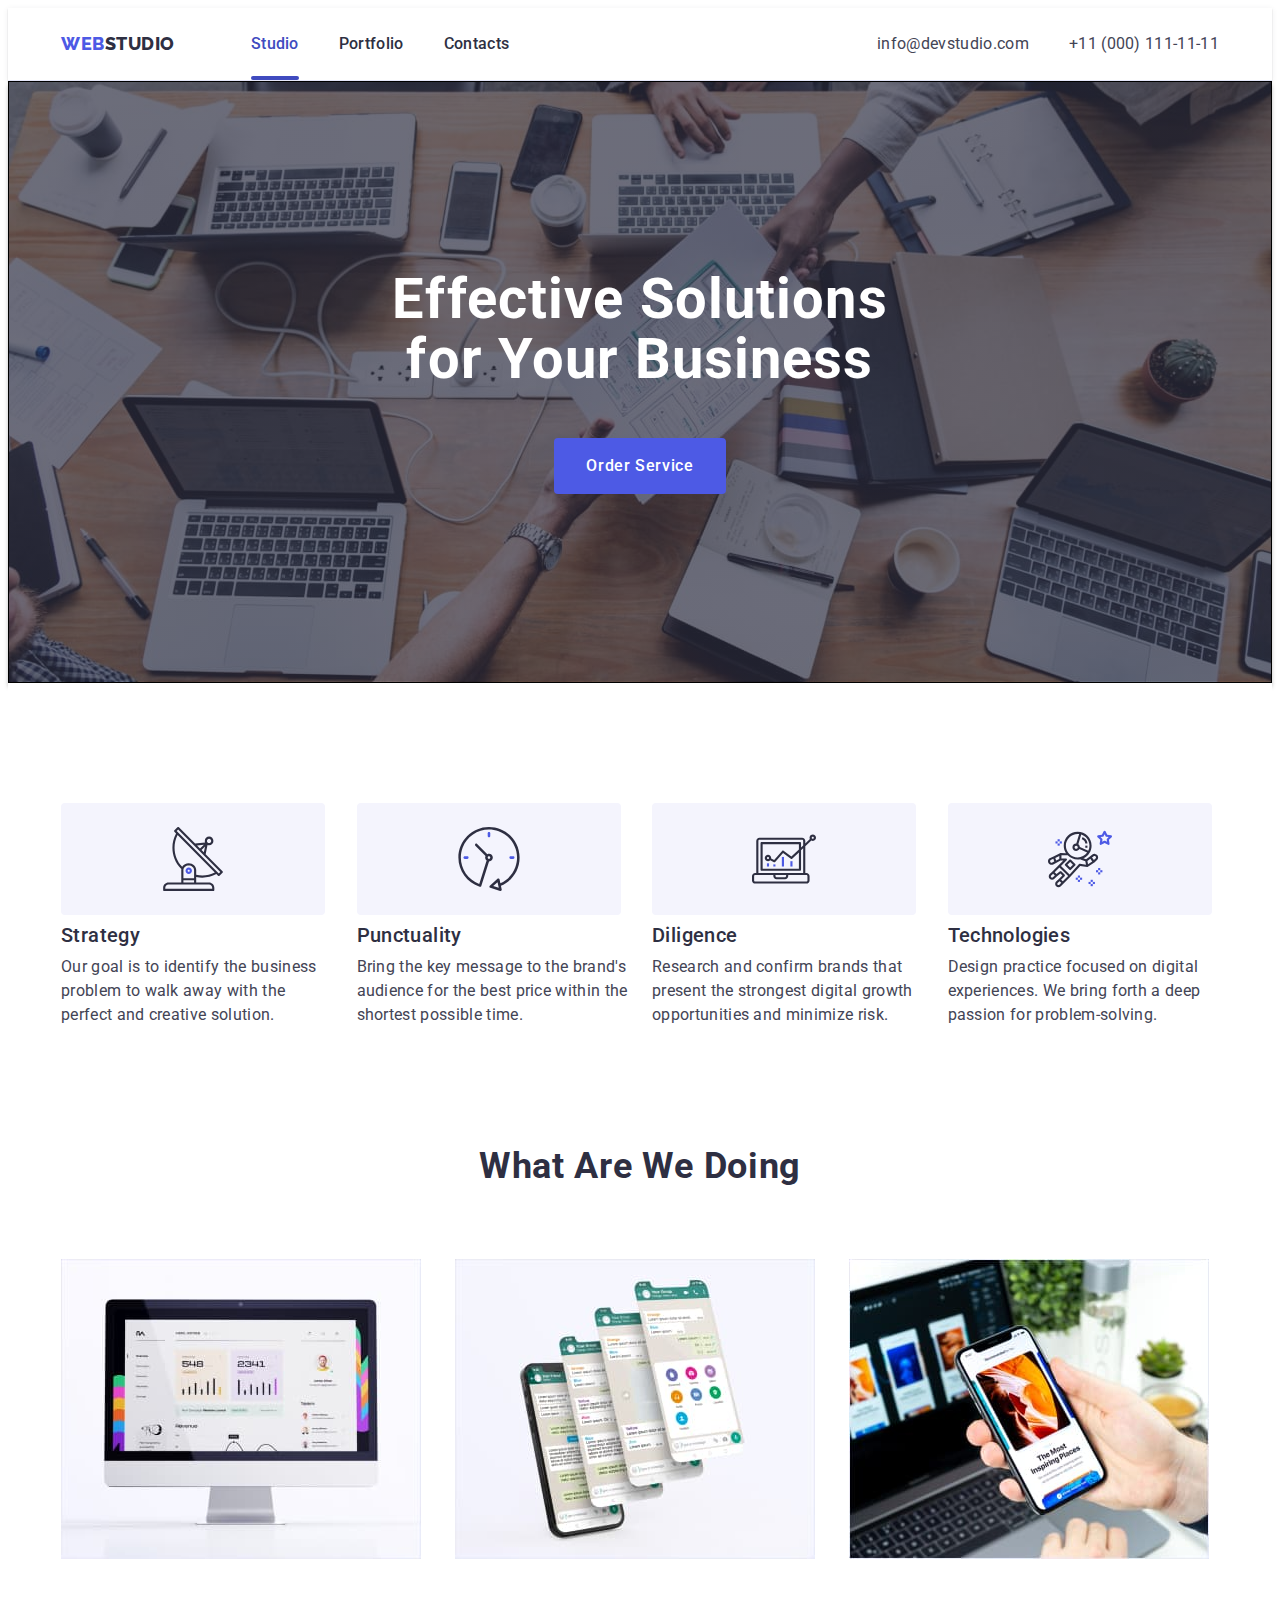
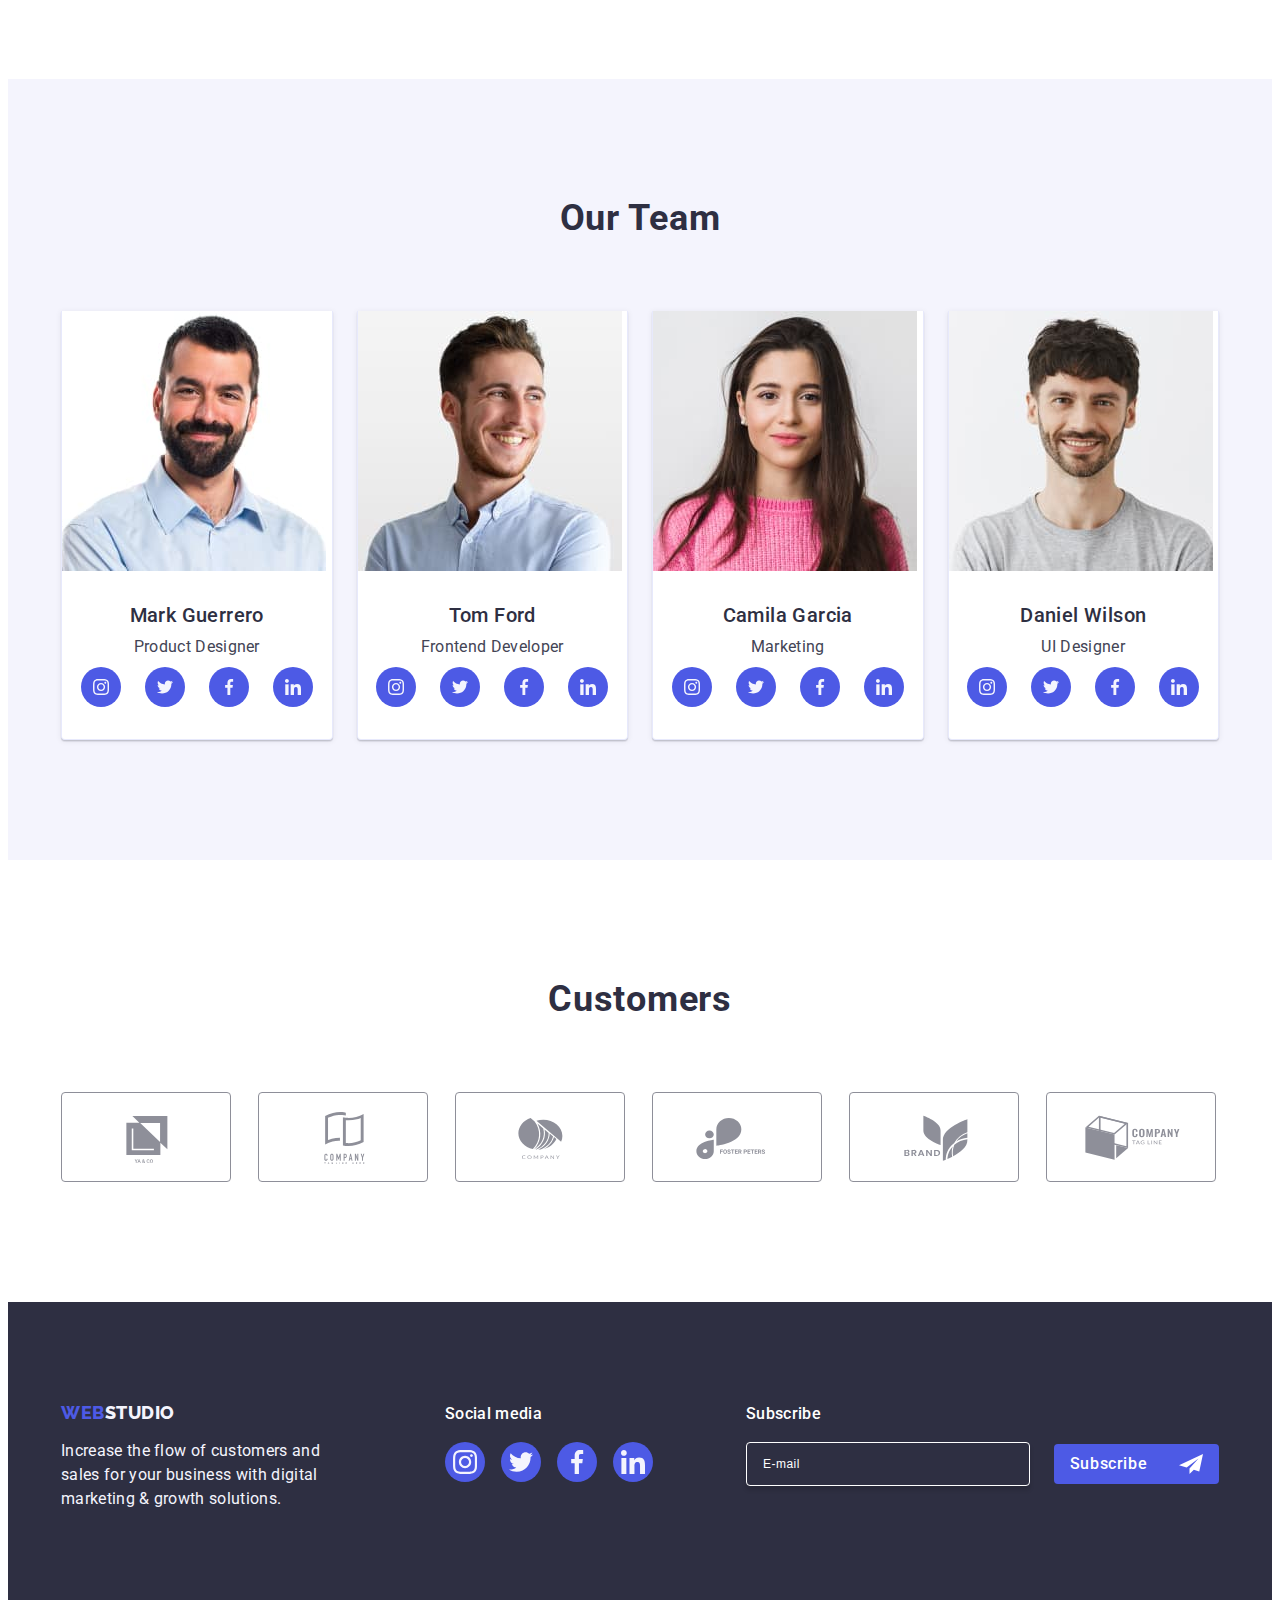
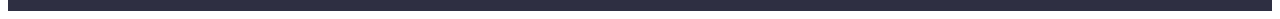
==== commit ea7b90cb: "sproba2" ====
--- a/index.html
+++ b/index.html
@@ -449,12 +449,15 @@
         </div>
         <div class="footer-button">
           <p class="social-text">Subscribe</p>
+
           <form class="footer-form" name="subscribe_form">
-            <input
-              class="footer-form-input"
-              name="subscribe_email"
-              type="email"
-              placeholder="E-mail" />
+            <label class="footer-form-label" for="">
+              <input
+                class="footer-form-input"
+                name="subscribe-email"
+                type="email"
+                placeholder="E-mail"
+            /></label>
             <button class="footer-btn" type="submit">
               Subscribe
               <svg class="footer-btn-icon" width="24" height="24">
--- a/css/styles.css
+++ b/css/styles.css
@@ -9,8 +9,8 @@
   --lightslate: #8e8f99;
   --green: #31d0aa;
   --dairy: #fcfcfc;
-    --animation: 250ms cubic-bezier(0.4, 0, 0.2, 1);
-  }
+  --animation: 250ms cubic-bezier(0.4, 0, 0.2, 1);
+}
 /*======= Base styles ============ */
 body {
   font-family: 'Roboto', sans-serif;
@@ -613,19 +613,21 @@
 .footer-button {
   margin-left: auto;
 }
+.footer-form-label {
+}
 .footer-form {
   display: flex;
   align-items: center;
-  gap: 8px;
+  gap: 24px;
 }
 .footer-form-input {
   width: 264px;
   height: 40px;
-  padding: 8px 212px 8px 16px;
+  padding-left: 16px;
 
   font-size: 12px;
   letter-spacing: 0.04em;
-  line-height: 2em;
+  line-height: 1.5;
   color: var(--white);
 
   outline: transparent;
@@ -667,6 +669,7 @@
 }
 .footer-btn-icon {
   fill: var(--white);
+  margin-left: 16px;
 }
 
 .footer-btn:hover,
@@ -838,9 +841,6 @@
   color: var(--lightslate);
 }
 
-/*.checkbox:checked + .modal-form-desc {
-  color: var(--ocean);*/
-}
 .agreement-checkbox {
   color: transparent;
   display: inline-flex;
